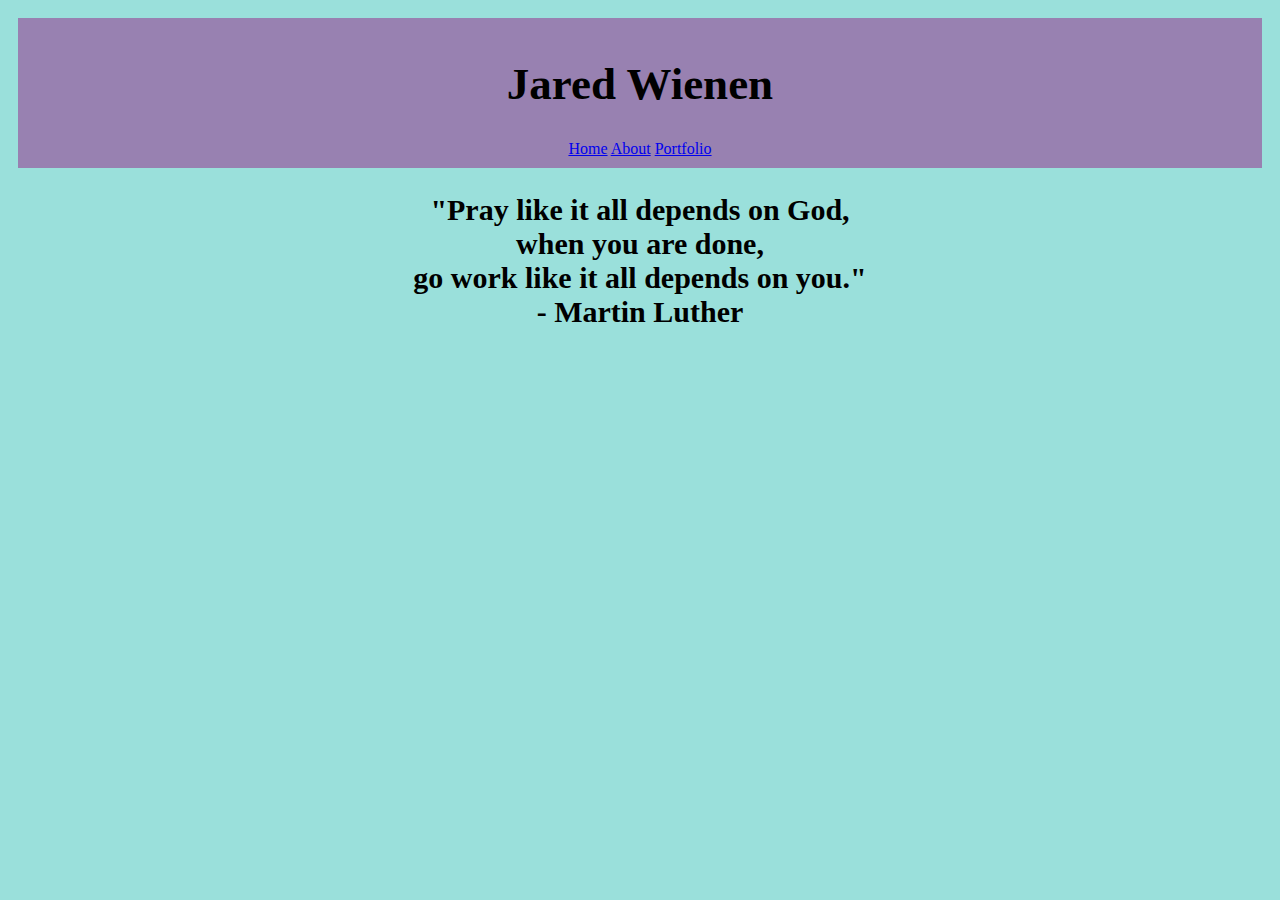
==== index.html @ c8a0dd49 "okay" ====
<!DOCTYPE html>
<html lang="en">
<head>
    <meta charset="UTF-8">
    <meta http-equiv="X-UA-Compatible" content="IE=edge">
    <meta name="viewport" content="width=device-width, initial-scale=1.0">
    <title>Jared Wienen</title>
    <link rel="stylesheet" type="text/css" href="style.css">
</head>
<body>
    <header>
        <h1>Jared Wienen</h1>
                <a href="index.html">Home</a>
                <a href="about.html">About</a>
                <a href="portfolio.html">Portfolio</a>
    </header>
    <main>
        <div>
            <section>
                    <h2>"Pray like it all depends on God, <br> when you are done, <br> go work like it all depends on you." <br> - Martin Luther</h2>
            </section>
        </div>
    </main>
    <footer>

    </footer>
</body>
</html>
---- style.css ----
header {
    background-color: #9881b1;
    color: #ffffff;
    text-align: center;
    padding: 10px;
    color: black;
}
p {
    font-family: "Times New Roman", Times, serif;
    font-size: 15px;
    text-align: center;
}
h2 {
    font-family: "Times New Roman", Times, serif;
    font-size: 30px;
    text-align: center;
}
ul {
    list-style-type: none;
    margin: 15px;
    padding: 15px;
    overflow: hidden;
    background-color: #626d8c;
    text-align: center;
    border: 15px;
    border-color: #9881b1;
    font-size: larger;
}
h1 {
    font-family: "Times New Roman", Times, serif;
    font-size: 45px;
    text-align: center;
}
body {
    background-color: #9ae0db;
    color: #ffffff;
    text-align: center;
    padding: 10px;
    color: black;
}
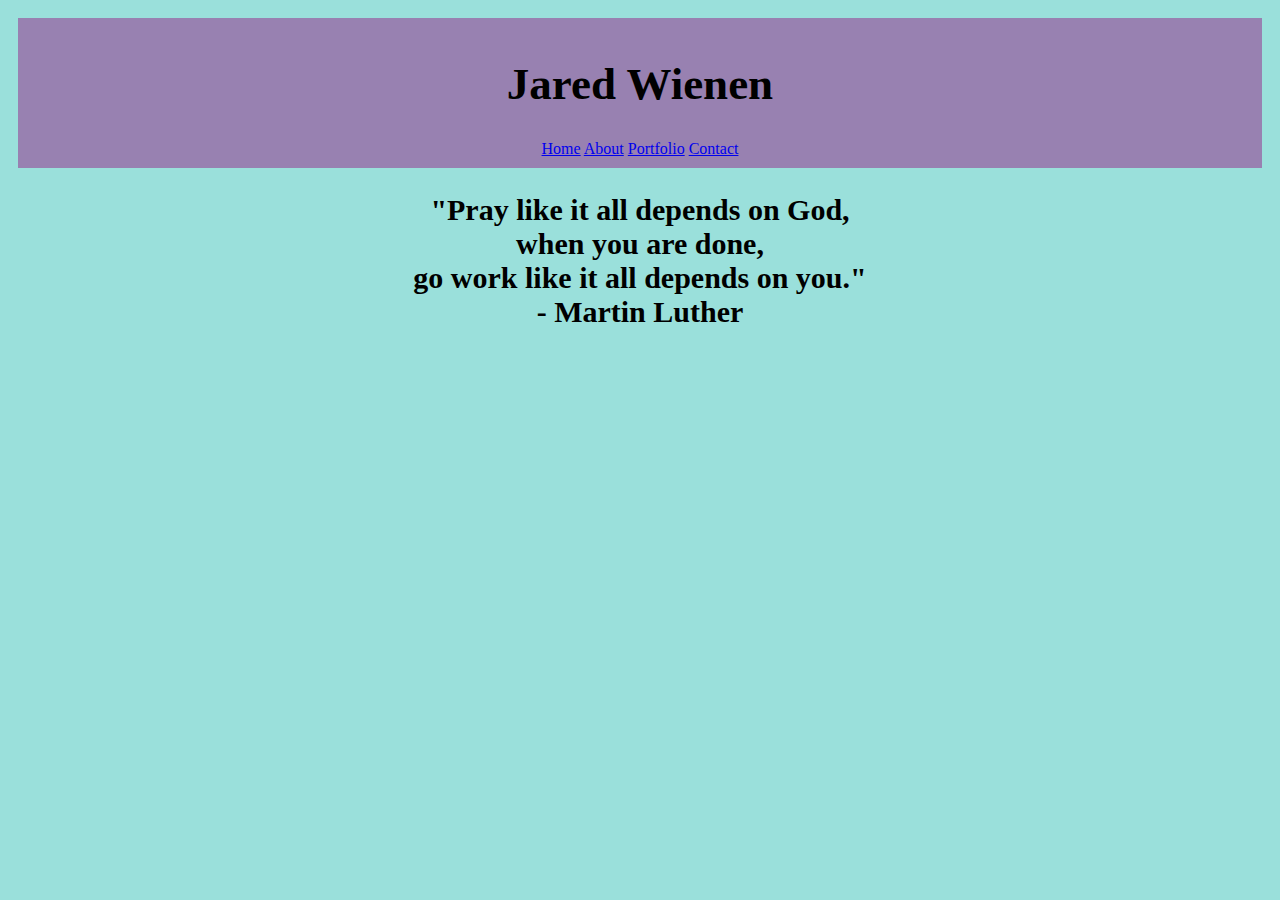
==== commit 74980571: "Okay" ====
--- a/index.html
+++ b/index.html
@@ -6,6 +6,7 @@
     <meta name="viewport" content="width=device-width, initial-scale=1.0">
     <title>Jared Wienen</title>
     <link rel="stylesheet" type="text/css" href="style.css">
+    <script src="javascript.js"></script>
 </head>
 <body>
     <header>
@@ -13,6 +14,7 @@
                 <a href="index.html">Home</a>
                 <a href="about.html">About</a>
                 <a href="portfolio.html">Portfolio</a>
+                <a href="contact.html">Contact</a>
     </header>
     <main>
         <div>
--- a/style.css
+++ b/style.css
@@ -37,4 +37,19 @@
     text-align: center;
     padding: 10px;
     color: black;
+}
+img {
+    display: block;
+    margin-left: auto;
+    margin-right: auto;
+    width: 30%;
+    height: 30%;
+}
+
+.container {
+    display: flex;
+    justify-content: center;
+    align-items: center;
+    flex-direction: column;
+    justify-content: space-between;
 }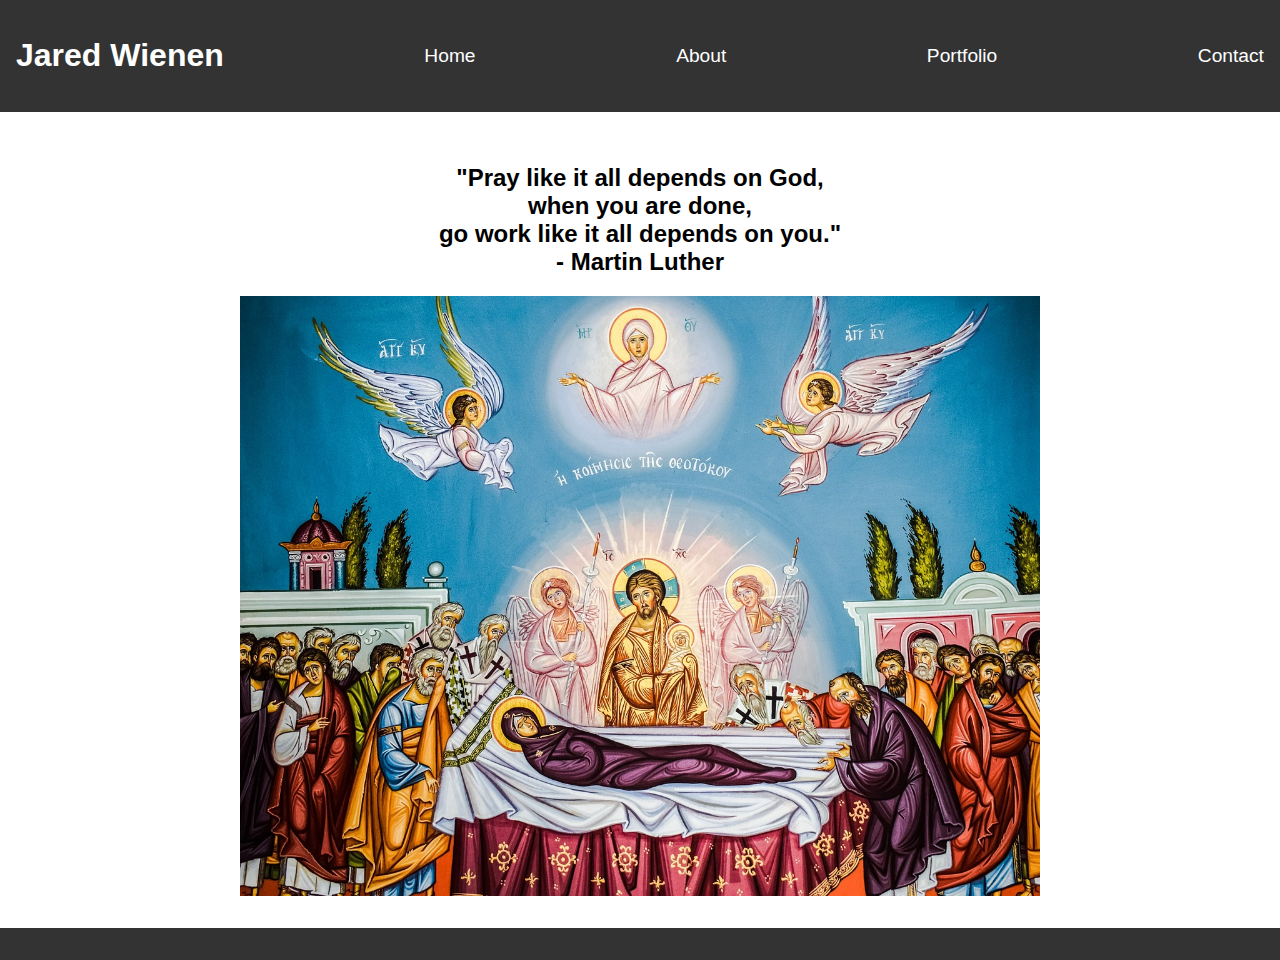
==== commit 9e2e087b: "added new file ortho.jpeg" ====
--- a/index.html
+++ b/index.html
@@ -22,6 +22,9 @@
                     <h2>"Pray like it all depends on God, <br> when you are done, <br> go work like it all depends on you." <br> - Martin Luther</h2>
             </section>
         </div>
+        <div>
+            <img src="ortho.jpeg" alt="orthodox">
+        </div>
     </main>
     <footer>
 
--- a/style.css
+++ b/style.css
@@ -1,55 +1,161 @@
+/* Global styles */
+
+* {
+    box-sizing: border-box;
+}
+
+body {
+    margin: 0;
+    padding: 0;
+    font-family: Arial, sans-serif;
+}
+
+/* Header styles */
+
 header {
-    background-color: #9881b1;
-    color: #ffffff;
-    text-align: center;
-    padding: 10px;
-    color: black;
+    display: flex;
+    justify-content: space-between;
+    align-items: center;
+    background-color: #333;
+    color: #fff;
+    padding: 1rem;
 }
-p {
-    font-family: "Times New Roman", Times, serif;
-    font-size: 15px;
-    text-align: center;
+
+header a {
+    color: #fff;
+    text-decoration: none;
+    margin-left: 1rem;
+    font-size: 1.2rem;
 }
-h2 {
-    font-family: "Times New Roman", Times, serif;
-    font-size: 30px;
-    text-align: center;
+
+header a:hover {
+    text-decoration: underline;
 }
-ul {
-    list-style-type: none;
-    margin: 15px;
-    padding: 15px;
-    overflow: hidden;
-    background-color: #626d8c;
-    text-align: center;
-    border: 15px;
-    border-color: #9881b1;
-    font-size: larger;
-}
-h1 {
-    font-family: "Times New Roman", Times, serif;
-    font-size: 45px;
-    text-align: center;
-}
-body {
-    background-color: #9ae0db;
-    color: #ffffff;
-    text-align: center;
-    padding: 10px;
-    color: black;
-}
-img {
-    display: block;
-    margin-left: auto;
-    margin-right: auto;
-    width: 30%;
-    height: 30%;
+
+/* Main styles */
+
+main {
+    max-width: 1200px;
+    margin: 0 auto;
+    padding: 2rem;
 }
 
 .container {
+    display: grid;
+    grid-template-columns: repeat(auto-fit, minmax(250px, 1fr));
+    gap: 2rem;
+    align-items: center;
+    justify-content: center;
+}
+
+.item {
     display: flex;
+    flex-direction: column;
+    align-items: center;
+    text-align: center;
+}
+
+.item img {
+    width: 100%;
+    height: auto;
+    margin-bottom: 1rem;
+}
+
+.item h2 {
+    font-size: 1.8rem;
+    margin-bottom: 1rem;
+}
+
+.item p {
+    font-size: 1.2rem;
+    line-height: 1.5;
+}
+
+/* Footer styles */
+
+footer {
+    background-color: #333;
+    color: #fff;
+    text-align: center;
+    padding: 1rem;
+}
+
+h2 {
+    text-align: center;
+}
+
+ul {
+    list-style: none;
+    text-align: center;
+    max-width: 600px;
+    margin: 0 auto;
+}
+
+li {
+    font-style: oblique;
+    font-size: 1.2rem;
+    margin-bottom: 1rem;
+}
+
+p {
+    font-size: 1rem;
+    line-height: 1.5;
+    margin-bottom: 1.5rem;
+}
+
+img {
+    display: block;
+    margin: 0 auto;
+    height: 600px;
+    width: 800px;
+  }
+  
+
+/* form centering */
+
+form {
+    display: flex;
+    flex-direction: column;
+    align-items: center;
     justify-content: center;
+    height: 100vh;
+  }
+  
+  .form {
+    display: flex;
+    flex-direction: column;
     align-items: center;
+    justify-content: center;
+    max-width: 400px;
+    width: 100%;
+  }
+  
+  .formInput {
+    display: flex;
     flex-direction: column;
-    justify-content: space-between;
-}+    margin-bottom: 1rem;
+  }
+  
+  label {
+    font-weight: bold;
+    margin-bottom: 0.5rem;
+  }
+  
+  input[type="text"],
+  input[type="email"] {
+    padding: 0.5rem;
+    border-radius: 0.25rem;
+    border: 1px solid #ccc;
+    font-size: 1rem;
+  }
+  
+  .submitButton {
+    padding: 0.5rem 1rem;
+    background-color: #4CAF50;
+    color: white;
+    border: none;
+    border-radius: 0.25rem;
+    font-size: 1rem;
+    cursor: pointer;
+  }
+  